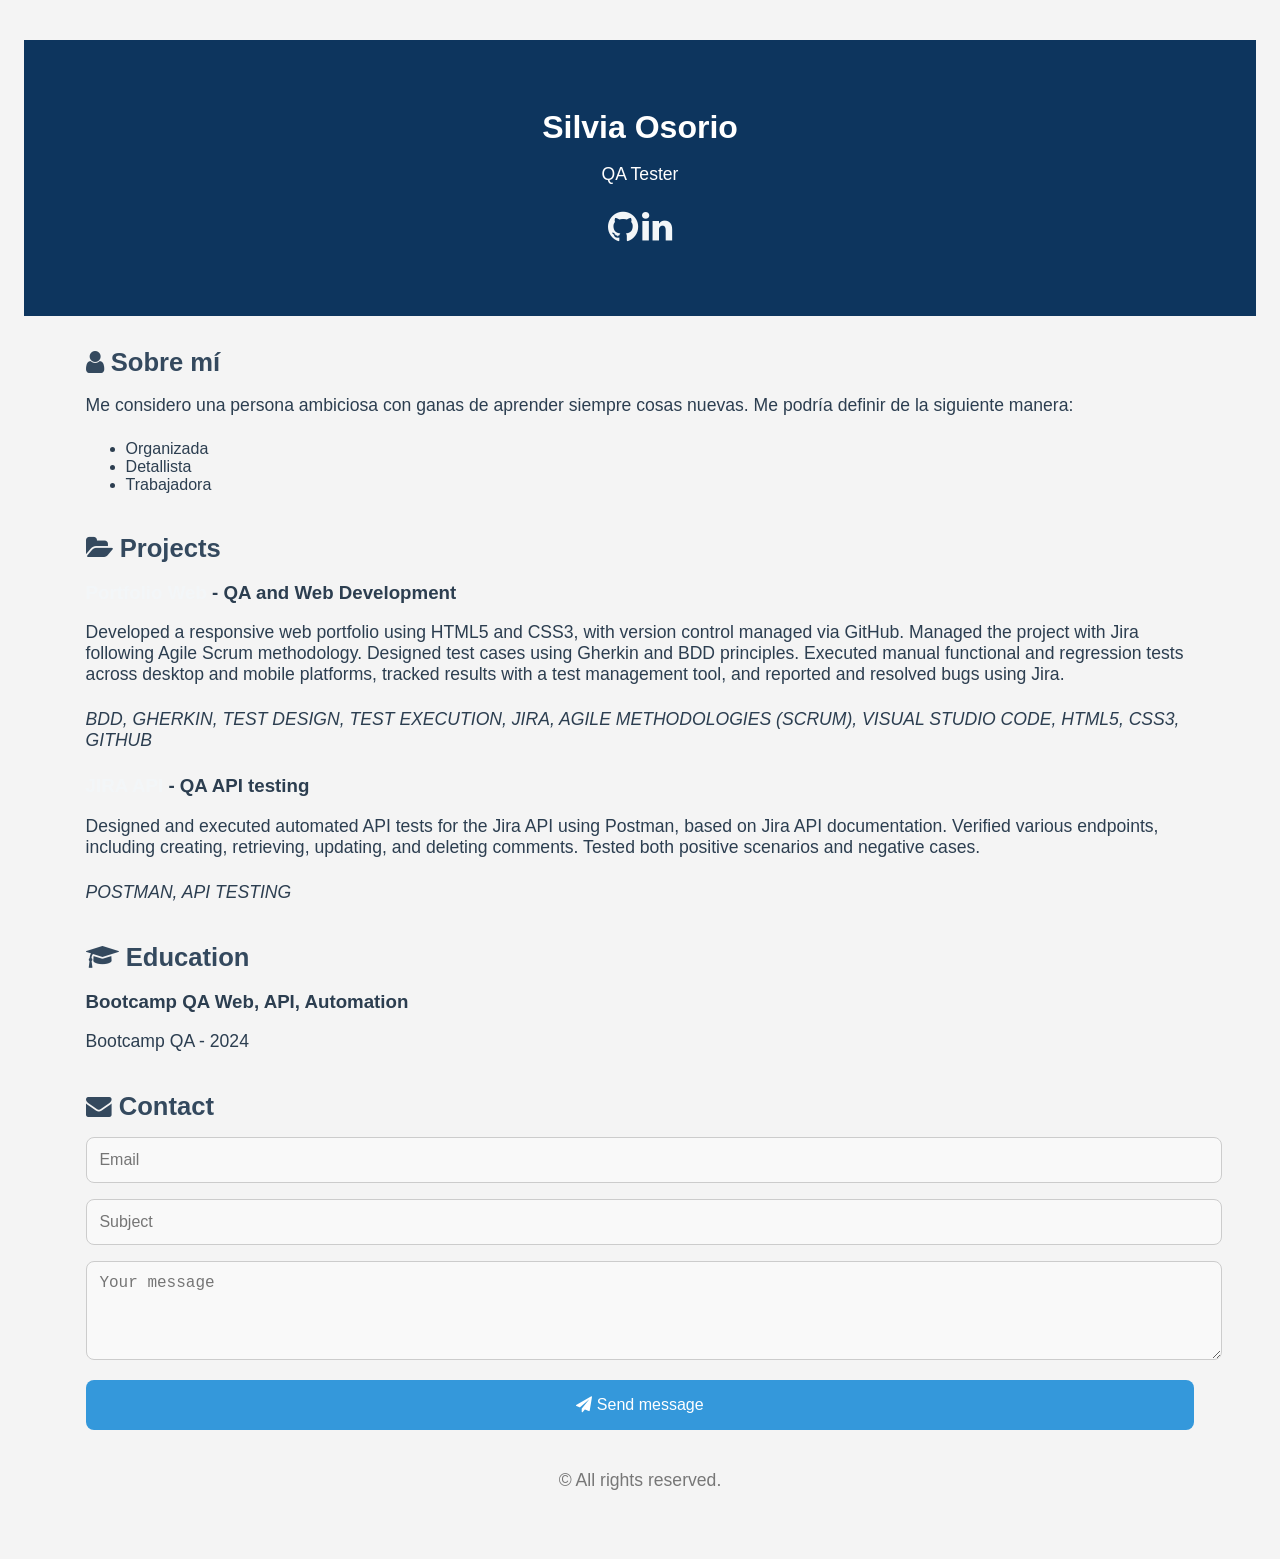
==== index.html @ 1fcf83e7 "Cambio index Hemos añadido una breve descripción" ====
<!DOCTYPE html>
<html>

<head>
    <meta charset="UTF-8">
    <meta name="viewport" content="width=device-width, initial-scale=1.0">
    <meta name="description" content="Portfolio Silvia Osorio QA">
    <meta name="author" content="Silvia Osorio">
    <title>Silvia Osorio - Portfolio</title>
    <link href="style.css" rel="stylesheet">
    <!-- Importar Font Awesome para los iconos -->
    <link rel="stylesheet" href="https://cdnjs.cloudflare.com/ajax/libs/font-awesome/4.7.0/css/font-awesome.min.css">
</head>

<body>

    <header>
        <h1>Silvia Osorio</h1>
        <p>QA Tester</p>
        <p>
            <a href="https://github.com/SilviaQAOrganization/portafolioqa" title="GitHub"
                class="fa fa-github fa-2x"></a>
            <a href="http://linkedin.com/in/silvia-osorio-solé-88411a216" title="LinkedIn"
                class="fa fa-linkedin fa-2x"></a>
        </p>
    </header>

    <main>
        <section>
            <h2><i class="fa fa-user"></i> Sobre mí</h2>
            <p>Me considero una persona ambiciosa con ganas de aprender siempre cosas nuevas. Me podría definir de la siguiente manera: </p>
            <ul>
                <li>Organizada</li>
                <li>Detallista</li>
                <li>Trabajadora</li>
              </ul>
        </section>

        <section>
            <h2><i class="fa fa-folder-open"></i> Projects</h2>

            <h3><a href="https://yourwebsite.com" target="_blank">Portfolio Web</a> - QA and Web
                Development</h3>
            <p>Developed a responsive web portfolio using HTML5 and CSS3, with version control managed via GitHub.
                Managed the project with Jira following Agile Scrum methodology. Designed test cases using Gherkin and
                BDD principles. Executed manual functional and regression tests across desktop and mobile platforms,
                tracked results with a test management tool, and reported and resolved bugs using Jira.</p>
            <p><em> BDD, GHERKIN, TEST DESIGN, TEST EXECUTION, JIRA, AGILE METHODOLOGIES (SCRUM), VISUAL STUDIO CODE,
                    HTML5, CSS3, GITHUB </em></p>

            <h3><a href="https://yourwebsite.com" target="_blank">JIRA API</a> - QA API testing
            </h3>
            <p>Designed and executed automated API tests for the Jira API using Postman, based on Jira API
                documentation. Verified various endpoints, including creating, retrieving, updating, and deleting
                comments. Tested both positive scenarios and negative cases.</p>
            <p><em>POSTMAN, API TESTING</em></p>
        </section>

        <section>
            <h2><i class="fa fa-graduation-cap"></i> Education</h2>
            <h3> Bootcamp QA Web, API, Automation</h3>
            <p>Bootcamp QA - 2024</p>
        </section>

        <section>
            <h2><i class="fa fa-envelope"></i> Contact</h2>
            <form
                action="https://docs.google.com/forms/d/e/1FAIpQLSelAH07_exqwX5BQ6-Pu5iBp-cmEMJmW2APO24Xlw60aTkpVQ/formResponse"
                method="POST">
                <input type="email" id="name" name="entry.1564292246" placeholder="Email"><br>
                <input type="text" id="email" name="entry.877029958" placeholder="Subject"><br>
                <textarea rows="4" id="message" name="entry.465720647" placeholder="Your message"></textarea><br>
                <button type="submit"><i class="fa fa-paper-plane"></i> Send message</button>
            </form>
        </section>
    </main>

    <footer>
        <p>&copy; All rights reserved.</p>
    </footer>

</body>

</html>
---- style.css ----
body {
    font-family: 'Verdana', Arial, sans-serif; 
    font-size: 1rem; 
    color: #2c3e50;
    background-color: #f4f4f4;
    padding: 2rem 1rem; 
    text-align: center;
}

header {
    background-color: #0d355e; 
    color: white;
    padding: 3rem 2rem;
    margin-bottom: 2rem;
}

h1 {
    font-size: 2rem;
    margin-bottom: 1rem;
}

p {
    font-size: 1.1rem; 
    margin-bottom: 1.5rem;
}

a {
    color: #f3f6f8;
    text-decoration: none;
}

a:hover {
    color: #86c4ec;
}



main {
    margin: auto 5%;
    text-align: left;
}

section {
    margin-bottom: 2.5rem; 
}

h2 {
    font-size: 1.6rem;
    margin-bottom: 1rem;
    color: #34495e; 
}
/* Estilos del formulario */
form {
    width: 100%; 
}

input, textarea {
    width: 100%;
    padding: 0.8rem;
    margin-bottom: 1rem;
    font-size: 1rem;
    border: 1px solid #ccc;
    border-radius: 0.5rem;
    background-color: #f9f9f9;
}

button {
    width: 100%; 
    padding: 1rem;
    background-color: #3498db;
    color: white;
    border: none;
    border-radius: 0.5rem;
    font-size: 1rem;
}

button:hover {
    background-color: #2980b9;
}


footer {
    margin-top: 2rem;
    font-size: 0.9rem;
    color: #777;
}
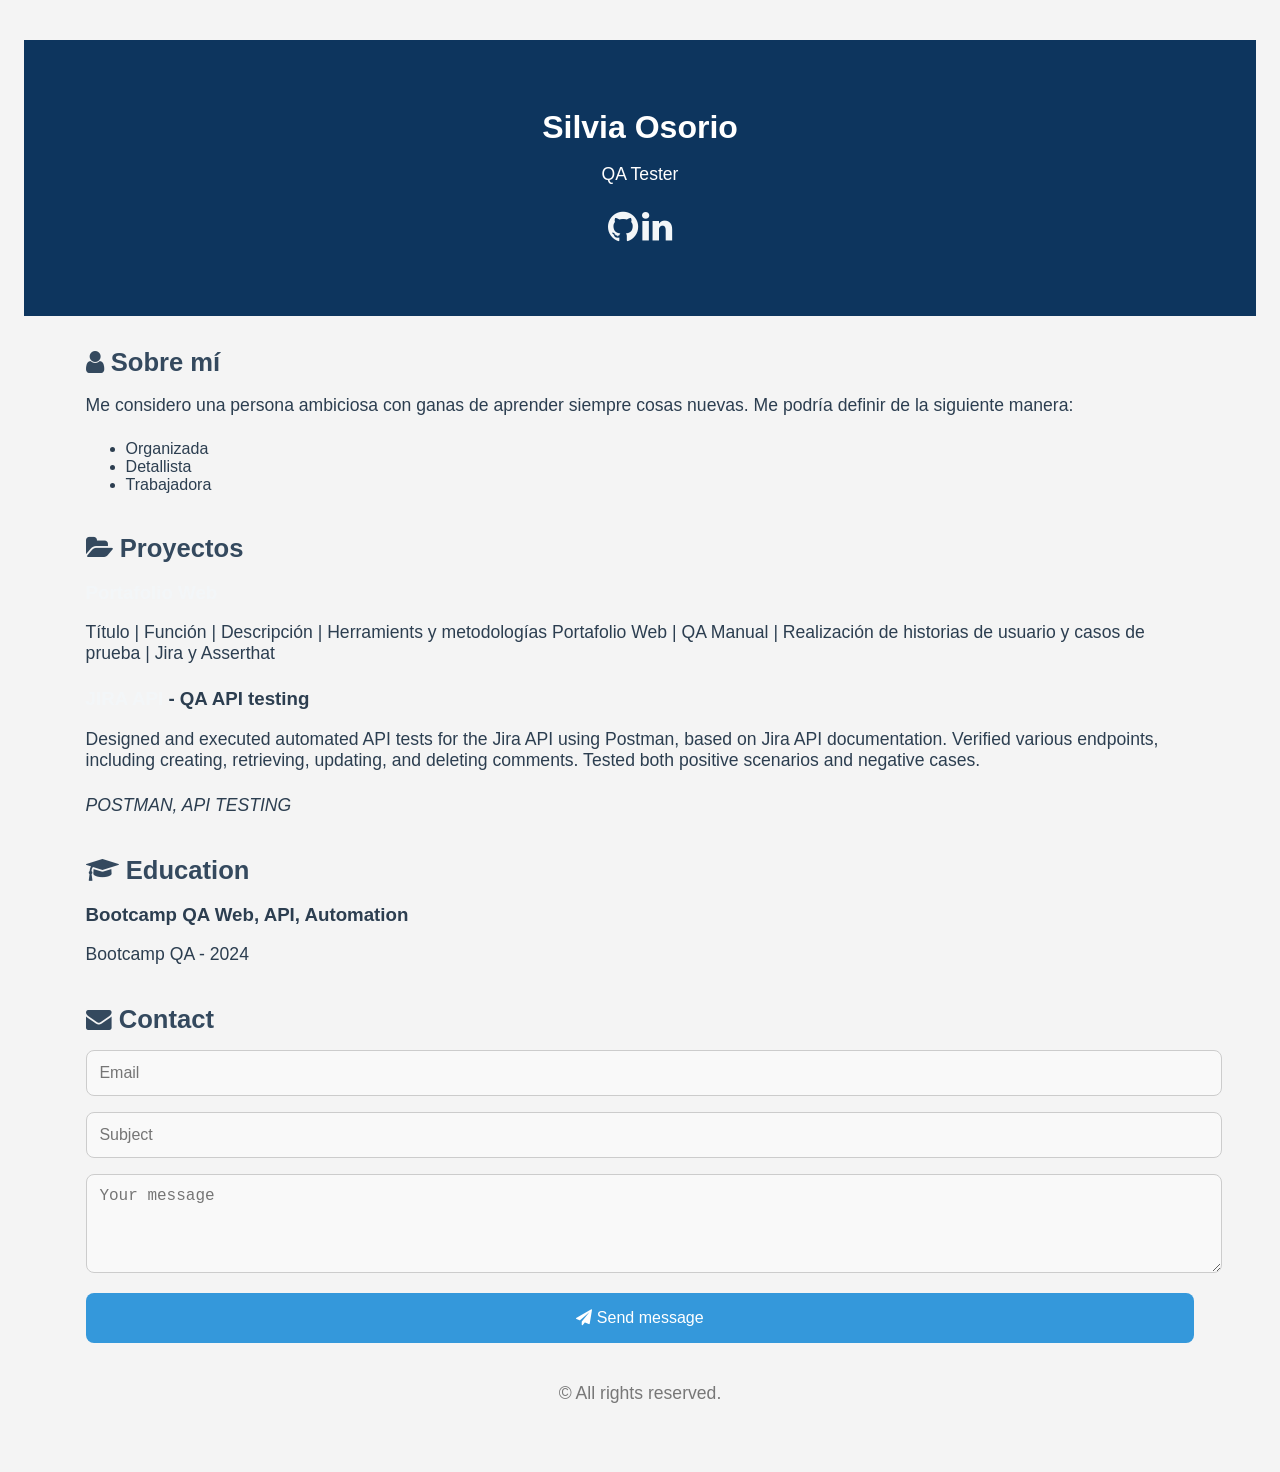
==== commit 6f26bf1b: "Cambio sección proyectos Se ha modificado la sección proyectos" ====
--- a/index.html
+++ b/index.html
@@ -37,16 +37,12 @@
         </section>
 
         <section>
-            <h2><i class="fa fa-folder-open"></i> Projects</h2>
+            <h2><i class="fa fa-folder-open"></i> Proyectos</h2>
 
-            <h3><a href="https://yourwebsite.com" target="_blank">Portfolio Web</a> - QA and Web
-                Development</h3>
-            <p>Developed a responsive web portfolio using HTML5 and CSS3, with version control managed via GitHub.
-                Managed the project with Jira following Agile Scrum methodology. Designed test cases using Gherkin and
-                BDD principles. Executed manual functional and regression tests across desktop and mobile platforms,
-                tracked results with a test management tool, and reported and resolved bugs using Jira.</p>
-            <p><em> BDD, GHERKIN, TEST DESIGN, TEST EXECUTION, JIRA, AGILE METHODOLOGIES (SCRUM), VISUAL STUDIO CODE,
-                    HTML5, CSS3, GITHUB </em></p>
+            <h3><a href="https://github.com/SilviaQAOrganization/portafolioqa" target="_blank">Portafolio Web</a> </h3>
+            <p> Título | Función | Descripción | Herramients y metodologías
+                Portafolio Web | QA Manual | Realización de historias de usuario y casos de prueba | Jira y Asserthat </p>
+            
 
             <h3><a href="https://yourwebsite.com" target="_blank">JIRA API</a> - QA API testing
             </h3>
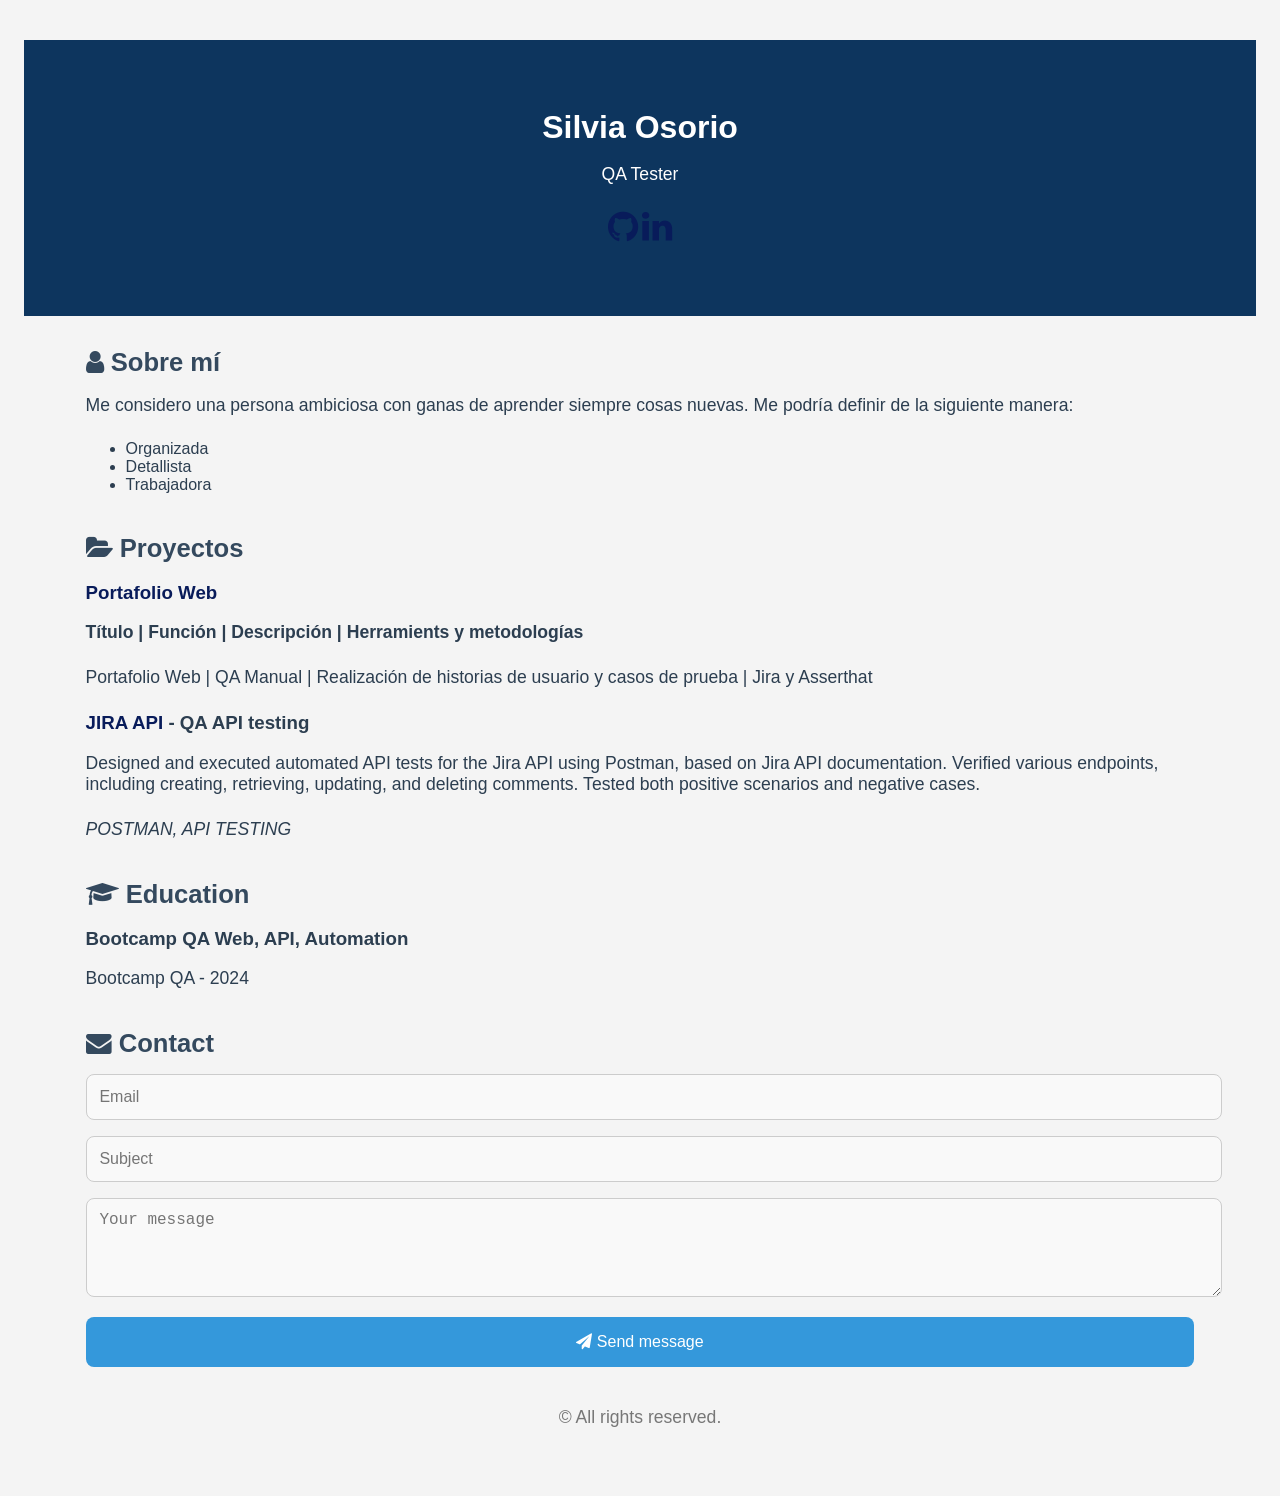
==== commit 4e44aec1: "Cambios estilo Cambios estilo en sección proyectos" ====
--- a/index.html
+++ b/index.html
@@ -40,8 +40,8 @@
             <h2><i class="fa fa-folder-open"></i> Proyectos</h2>
 
             <h3><a href="https://github.com/SilviaQAOrganization/portafolioqa" target="_blank">Portafolio Web</a> </h3>
-            <p> Título | Función | Descripción | Herramients y metodologías
-                Portafolio Web | QA Manual | Realización de historias de usuario y casos de prueba | Jira y Asserthat </p>
+            <p> <b> Título | Función | Descripción | Herramients y metodologías </b> </p>
+            <p> Portafolio Web | QA Manual | Realización de historias de usuario y casos de prueba | Jira y Asserthat </p>
             
 
             <h3><a href="https://yourwebsite.com" target="_blank">JIRA API</a> - QA API testing
--- a/style.css
+++ b/style.css
@@ -26,7 +26,7 @@
 }
 
 a {
-    color: #f3f6f8;
+    color: #081b5a;
     text-decoration: none;
 }
 
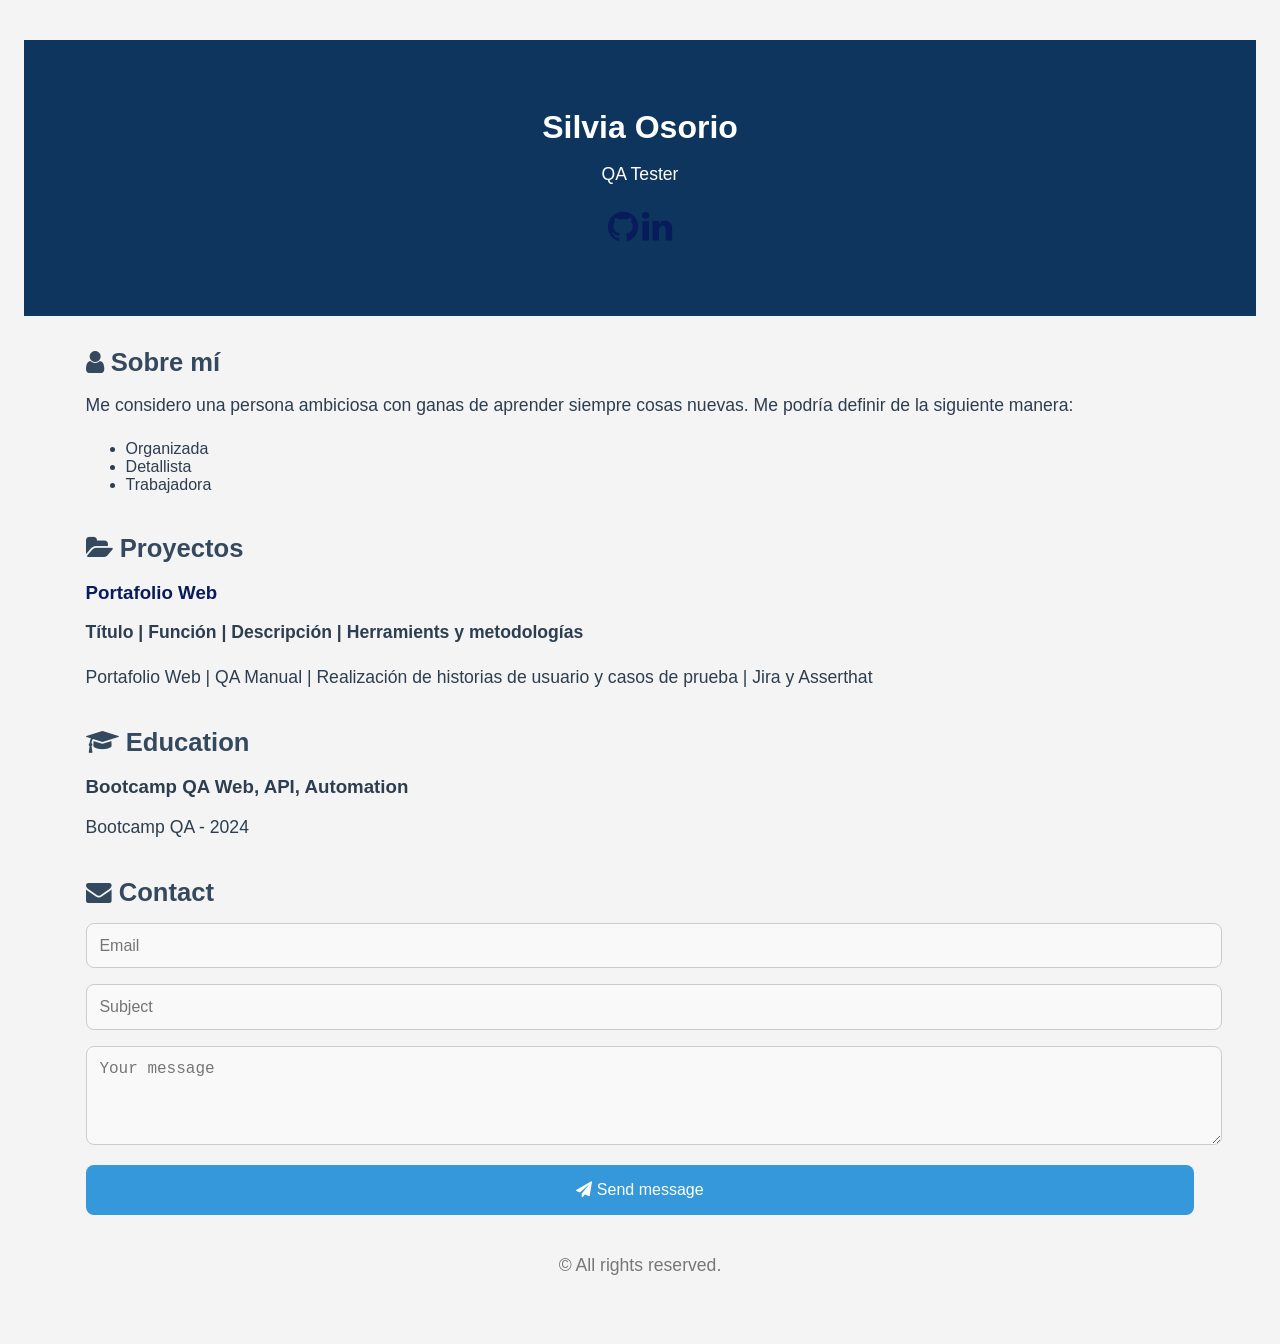
==== commit 7aba6a4b: "Más cambios Más cambios" ====
--- a/index.html
+++ b/index.html
@@ -43,13 +43,6 @@
             <p> <b> Título | Función | Descripción | Herramients y metodologías </b> </p>
             <p> Portafolio Web | QA Manual | Realización de historias de usuario y casos de prueba | Jira y Asserthat </p>
             
-
-            <h3><a href="https://yourwebsite.com" target="_blank">JIRA API</a> - QA API testing
-            </h3>
-            <p>Designed and executed automated API tests for the Jira API using Postman, based on Jira API
-                documentation. Verified various endpoints, including creating, retrieving, updating, and deleting
-                comments. Tested both positive scenarios and negative cases.</p>
-            <p><em>POSTMAN, API TESTING</em></p>
         </section>
 
         <section>
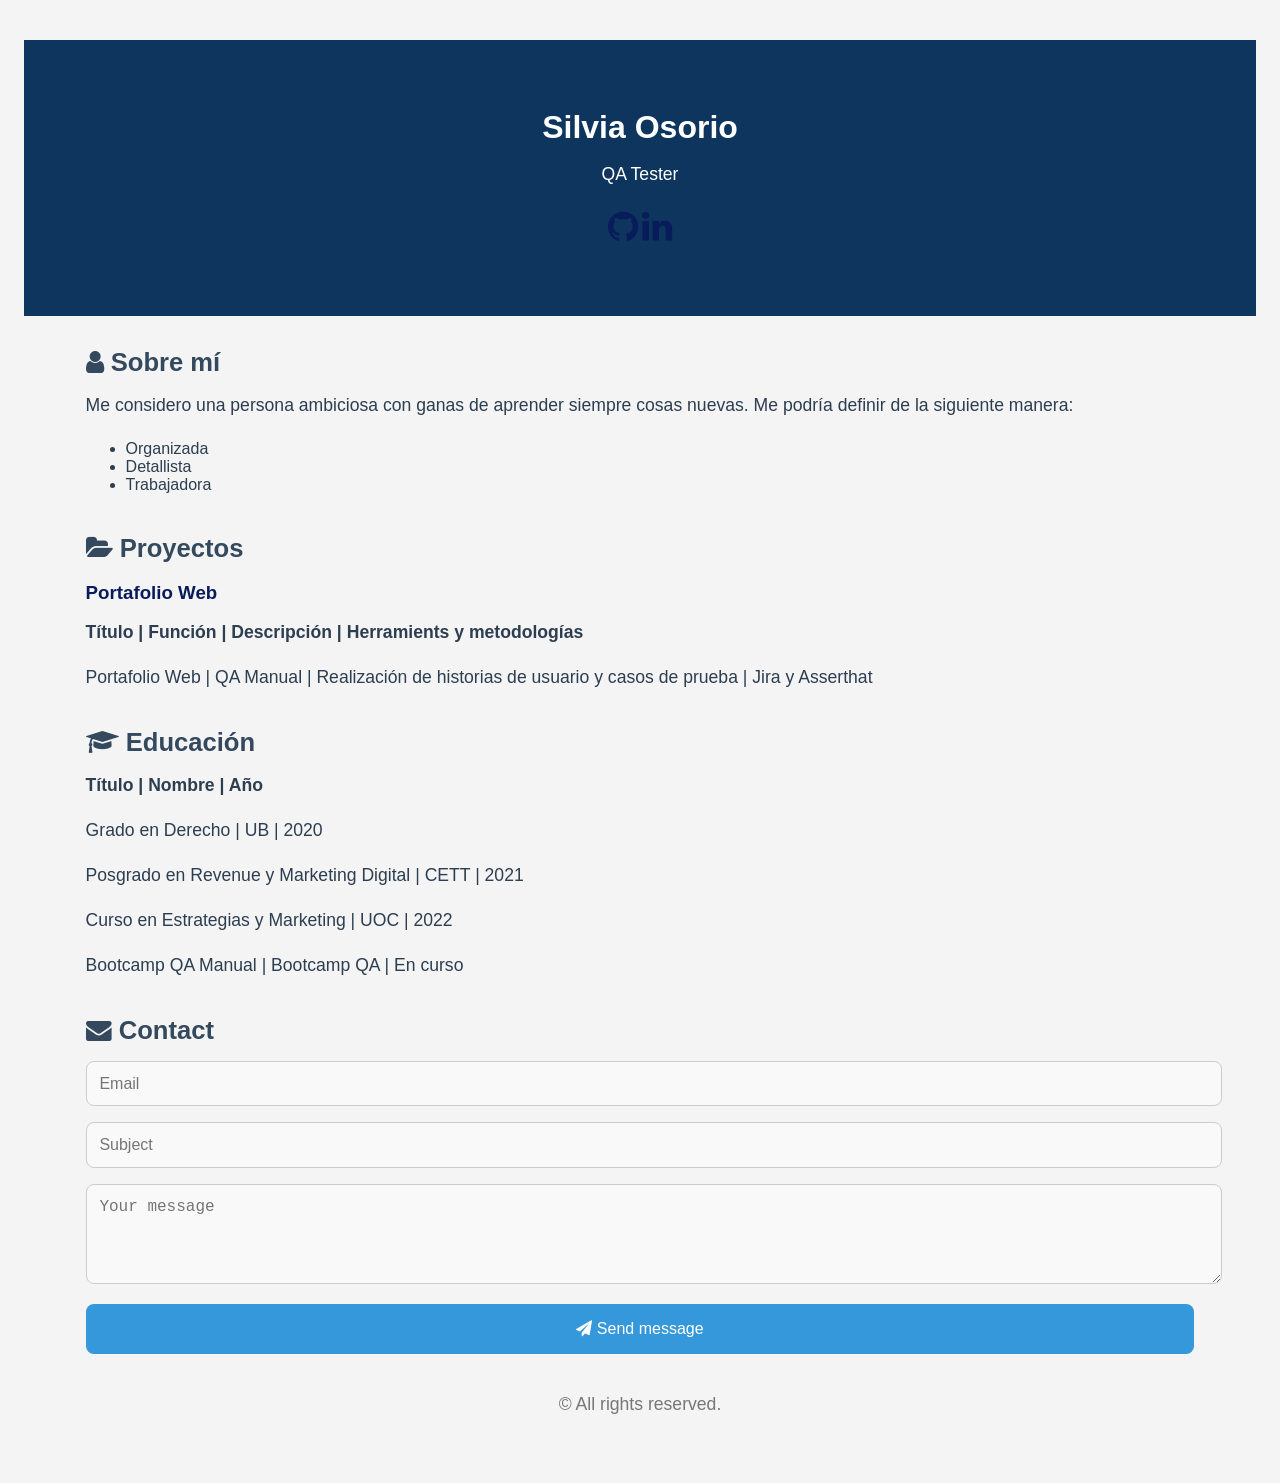
==== commit dbec106c: "Cambios index Cambios en educación" ====
--- a/index.html
+++ b/index.html
@@ -46,9 +46,12 @@
         </section>
 
         <section>
-            <h2><i class="fa fa-graduation-cap"></i> Education</h2>
-            <h3> Bootcamp QA Web, API, Automation</h3>
-            <p>Bootcamp QA - 2024</p>
+            <h2><i class="fa fa-graduation-cap"></i> Educación</h2>
+            <p> <b> Título | Nombre | Año</b></p>
+            <p> Grado en Derecho | UB | 2020</p>
+            <p> Posgrado en Revenue y Marketing Digital | CETT | 2021</p>
+            <p> Curso en Estrategias y Marketing | UOC | 2022</p>
+            <p> Bootcamp QA Manual | Bootcamp QA | En curso</p>
         </section>
 
         <section>
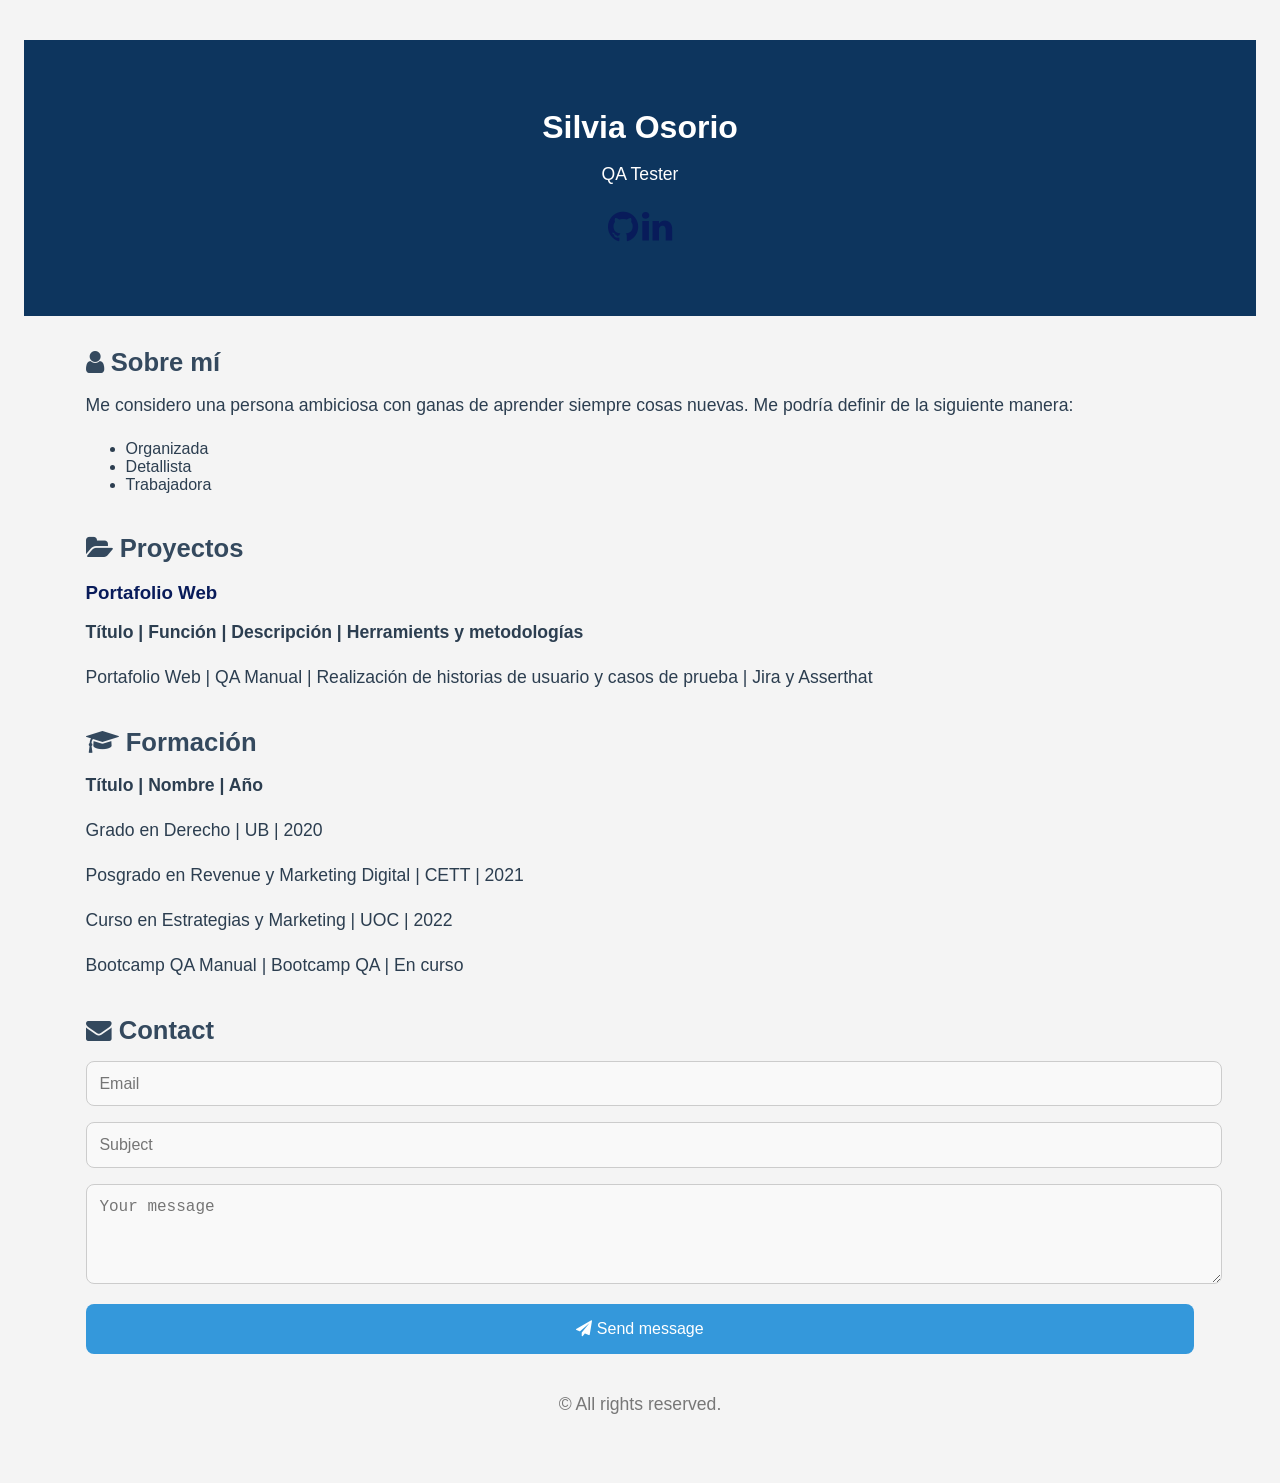
==== commit daf6e196: "cambio título cambio título "Formación"" ====
--- a/index.html
+++ b/index.html
@@ -46,7 +46,7 @@
         </section>
 
         <section>
-            <h2><i class="fa fa-graduation-cap"></i> Educación</h2>
+            <h2><i class="fa fa-graduation-cap"></i> Formación </h2>
             <p> <b> Título | Nombre | Año</b></p>
             <p> Grado en Derecho | UB | 2020</p>
             <p> Posgrado en Revenue y Marketing Digital | CETT | 2021</p>
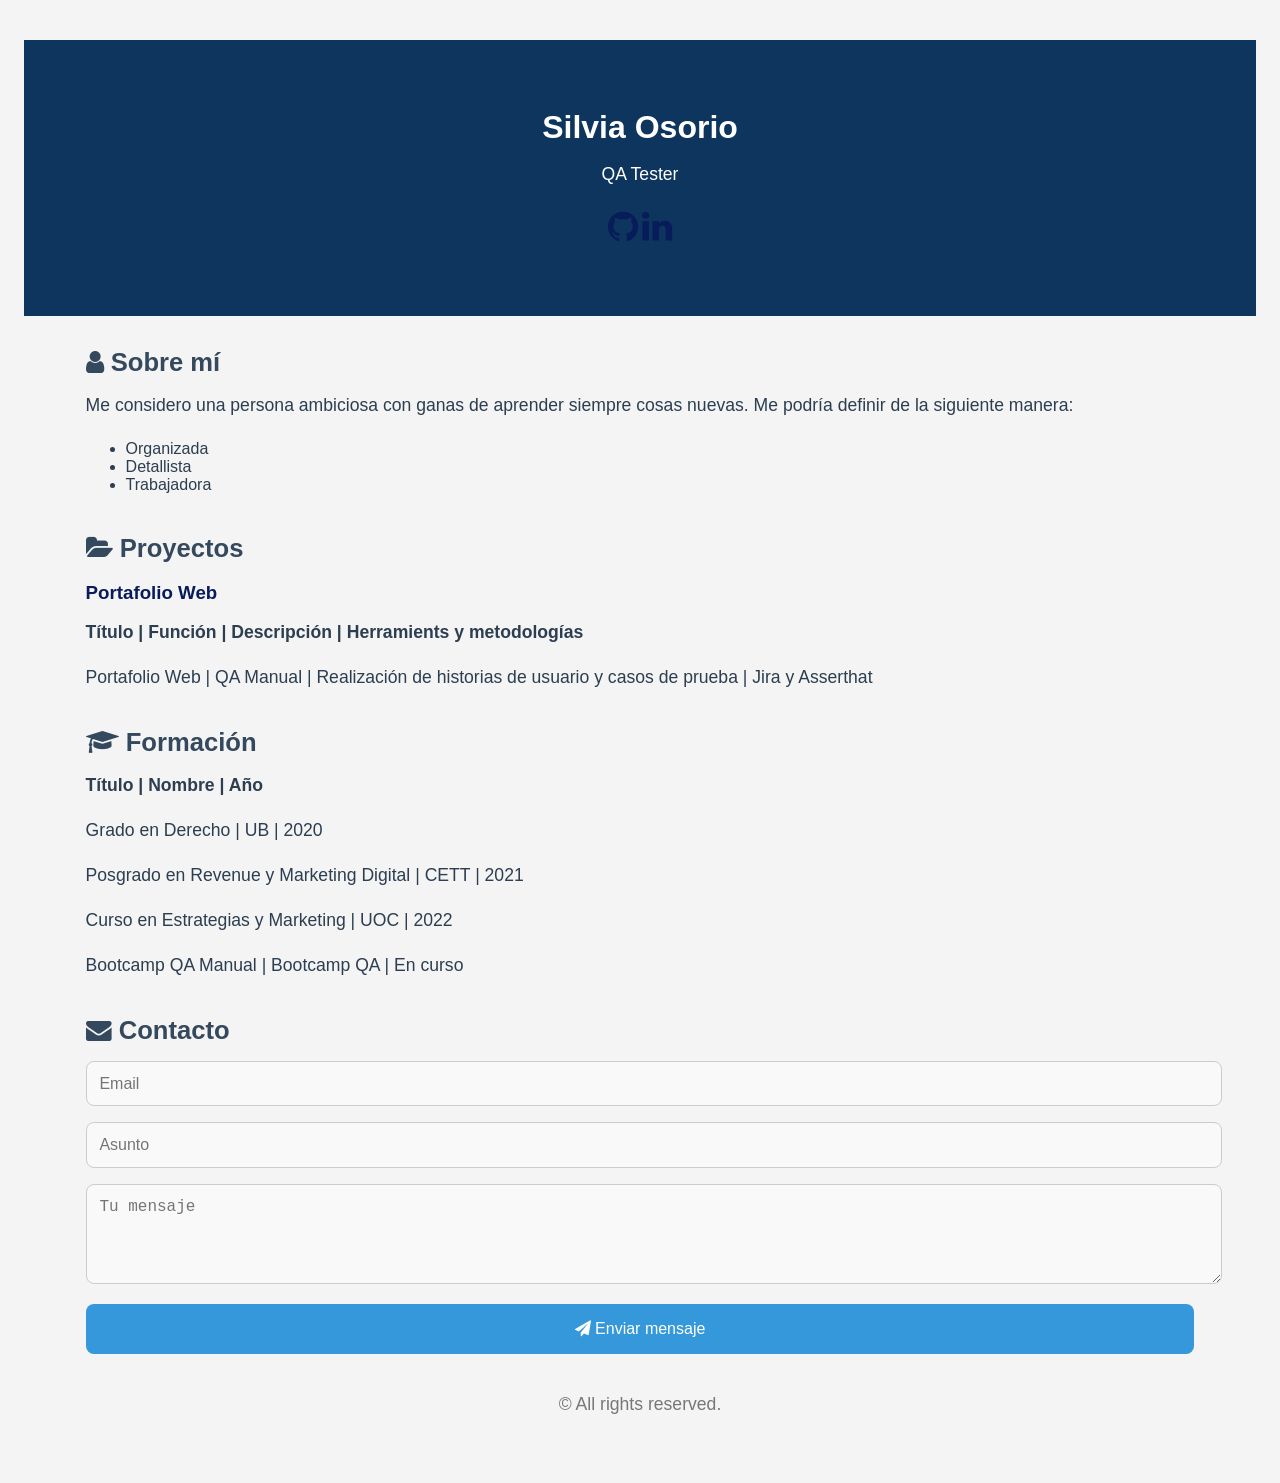
==== commit c2faaa84: "actualización contacto hemos cambiado idioma de contacto" ====
--- a/index.html
+++ b/index.html
@@ -55,14 +55,14 @@
         </section>
 
         <section>
-            <h2><i class="fa fa-envelope"></i> Contact</h2>
+            <h2><i class="fa fa-envelope"></i> Contacto</h2>
             <form
                 action="https://docs.google.com/forms/d/e/1FAIpQLSelAH07_exqwX5BQ6-Pu5iBp-cmEMJmW2APO24Xlw60aTkpVQ/formResponse"
                 method="POST">
                 <input type="email" id="name" name="entry.1564292246" placeholder="Email"><br>
-                <input type="text" id="email" name="entry.877029958" placeholder="Subject"><br>
-                <textarea rows="4" id="message" name="entry.465720647" placeholder="Your message"></textarea><br>
-                <button type="submit"><i class="fa fa-paper-plane"></i> Send message</button>
+                <input type="text" id="email" name="entry.877029958" placeholder="Asunto"><br>
+                <textarea rows="4" id="message" name="entry.465720647" placeholder="Tu mensaje"></textarea><br>
+                <button type="submit"><i class="fa fa-paper-plane"></i> Enviar mensaje</button>
             </form>
         </section>
     </main>
